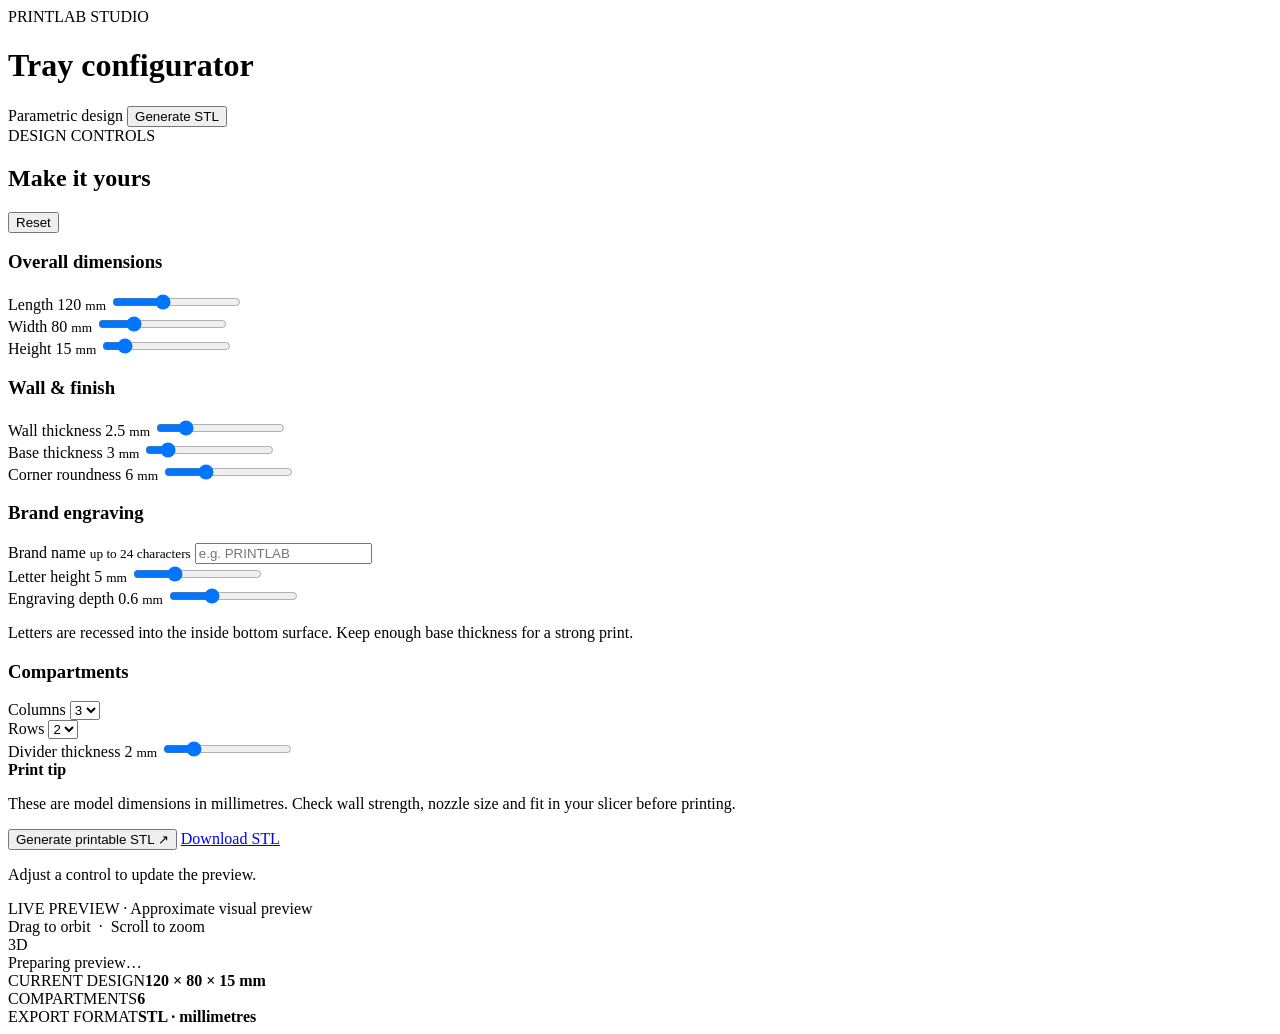
==== printlab-configurator/templates/index.html @ 7d2defe4 "pushing 14 nov work" ====
<!doctype html>
<html lang="en">
<head>
  <meta charset="utf-8">
  <meta name="viewport" content="width=device-width, initial-scale=1">
  <title>PrintLab Studio — Tray Configurator</title>
  <link rel="stylesheet" href="/static/style.css">
  <script type="importmap">
    {
      "imports": {
        "three": "https://cdn.jsdelivr.net/npm/three@0.170.0/build/three.module.js",
        "three/addons/": "https://cdn.jsdelivr.net/npm/three@0.170.0/examples/jsm/"
      }
    }
  </script>
</head>
<body>
  <header class="topbar">
    <div>
      <div class="eyebrow">PRINTLAB STUDIO</div>
      <h1>Tray configurator</h1>
    </div>
    <div class="top-actions">
      <span class="status"><i></i> Parametric design</span>
      <button id="generateTop" class="primary">Generate STL</button>
    </div>
  </header>

  <main class="layout">
    <aside class="panel controls">
      <div class="panel-heading">
        <div><div class="eyebrow">DESIGN CONTROLS</div><h2>Make it yours</h2></div>
        <button id="reset" class="text-button">Reset</button>
      </div>

      <section class="control-section">
        <h3>Overall dimensions</h3>
        <div class="field">
          <label for="length">Length <output id="lengthOut">120</output> <small>mm</small></label>
          <input id="length" type="range" min="40" max="250" step="1" value="120">
        </div>
        <div class="field">
          <label for="width">Width <output id="widthOut">80</output> <small>mm</small></label>
          <input id="width" type="range" min="40" max="200" step="1" value="80">
        </div>
        <div class="field">
          <label for="height">Height <output id="heightOut">15</output> <small>mm</small></label>
          <input id="height" type="range" min="8" max="60" step="1" value="15">
        </div>
      </section>

      <section class="control-section">
        <h3>Wall & finish</h3>
        <div class="field">
          <label for="wall">Wall thickness <output id="wallOut">2.5</output> <small>mm</small></label>
          <input id="wall" type="range" min="1.2" max="8" step="0.1" value="2.5">
        </div>
        <div class="field">
          <label for="base">Base thickness <output id="baseOut">3</output> <small>mm</small></label>
          <input id="base" type="range" min="1.2" max="15" step="0.1" value="3">
        </div>
        <div class="field">
          <label for="radius">Corner roundness <output id="radiusOut">6</output> <small>mm</small></label>
          <input id="radius" type="range" min="0" max="20" step="0.5" value="6">
        </div>
      </section>

      <section class="control-section">
        <h3>Brand engraving</h3>
        <div class="field">
          <label for="brandText">Brand name <small>up to 24 characters</small></label>
          <input id="brandText" type="text" maxlength="24" placeholder="e.g. PRINTLAB"
                 autocomplete="off" spellcheck="false">
        </div>
        <div class="field">
          <label for="engravingSize">Letter height <output id="engravingSizeOut">5</output> <small>mm</small></label>
          <input id="engravingSize" type="range" min="2" max="12" step="0.5" value="5">
        </div>
        <div class="field">
          <label for="engravingDepth">Engraving depth <output id="engravingDepthOut">0.6</output> <small>mm</small></label>
          <input id="engravingDepth" type="range" min="0.2" max="1.5" step="0.1" value="0.6">
        </div>
        <p class="field-hint">Letters are recessed into the inside bottom surface. Keep enough base thickness for a strong print.</p>
      </section>

      <section class="control-section">
        <h3>Compartments</h3>
        <div class="select-grid">
          <div class="field">
            <label for="columns">Columns</label>
            <select id="columns">
              <option>1</option><option>2</option><option selected>3</option>
              <option>4</option><option>5</option><option>6</option>
            </select>
          </div>
          <div class="field">
            <label for="rows">Rows</label>
            <select id="rows">
              <option>1</option><option selected>2</option><option>3</option>
              <option>4</option><option>5</option><option>6</option>
            </select>
          </div>
        </div>
        <div class="field">
          <label for="divider">Divider thickness <output id="dividerOut">2</output> <small>mm</small></label>
          <input id="divider" type="range" min="1" max="6" step="0.1" value="2">
        </div>
      </section>

      <div class="note">
        <strong>Print tip</strong>
        <p>These are model dimensions in millimetres. Check wall strength, nozzle size and fit in your slicer before printing.</p>
      </div>
      <button id="generate" class="primary full">Generate printable STL <span>↗</span></button>
      <a id="download" class="download disabled" href="#" aria-disabled="true">Download STL</a>
      <p id="message" class="message" role="status">Adjust a control to update the preview.</p>
    </aside>

    <section class="workspace">
      <div class="canvas-toolbar">
        <div><span class="live-dot"></span> LIVE PREVIEW <span class="subtle">· Approximate visual preview</span></div>
        <div class="view-hint">Drag to orbit&nbsp; · &nbsp;Scroll to zoom</div>
      </div>
      <div id="viewport">
        <div class="axis-label">3D</div>
        <div class="loading" id="loading">Preparing preview…</div>
      </div>
      <div class="bottom-bar">
        <div><span class="eyebrow">CURRENT DESIGN</span><strong id="summary">120 × 80 × 15 mm</strong></div>
        <div><span class="eyebrow">COMPARTMENTS</span><strong id="compartmentCount">6</strong></div>
        <div><span class="eyebrow">EXPORT FORMAT</span><strong>STL · millimetres</strong></div>
      </div>
    </section>
  </main>
  <script type="module" src="/static/app.js"></script>
</body>
</html>
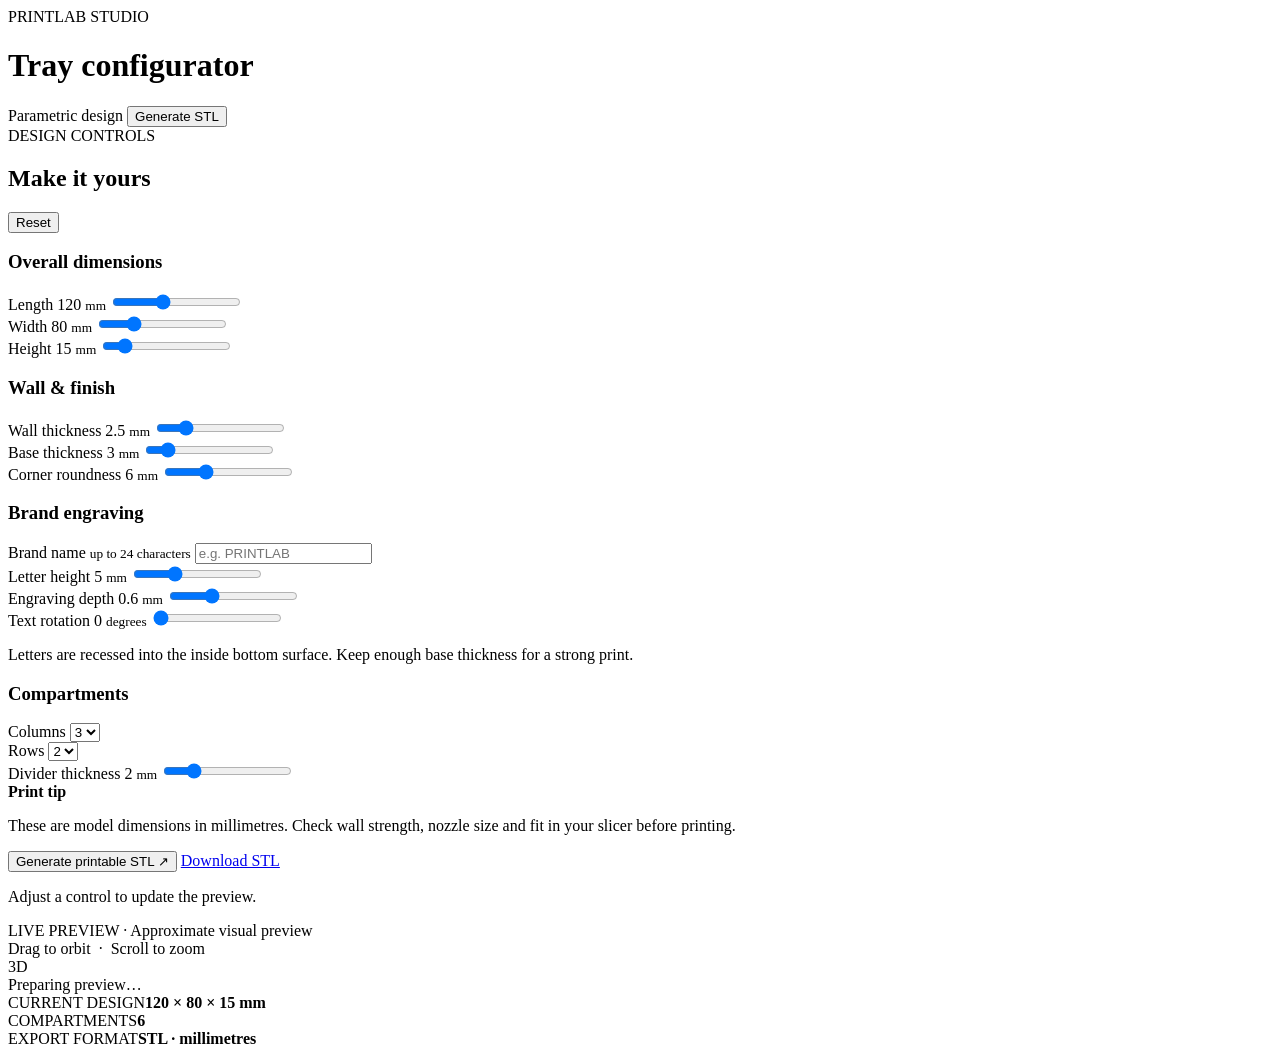
==== commit e1c2a25e: "rotation feature" ====
--- a/printlab-configurator/templates/index.html
+++ b/printlab-configurator/templates/index.html
@@ -1,5 +1,6 @@
 <!doctype html>
 <html lang="en">
+
 <head>
   <meta charset="utf-8">
   <meta name="viewport" content="width=device-width, initial-scale=1">
@@ -14,6 +15,7 @@
     }
   </script>
 </head>
+
 <body>
   <header class="topbar">
     <div>
@@ -29,7 +31,10 @@
   <main class="layout">
     <aside class="panel controls">
       <div class="panel-heading">
-        <div><div class="eyebrow">DESIGN CONTROLS</div><h2>Make it yours</h2></div>
+        <div>
+          <div class="eyebrow">DESIGN CONTROLS</div>
+          <h2>Make it yours</h2>
+        </div>
         <button id="reset" class="text-button">Reset</button>
       </div>
 
@@ -65,23 +70,40 @@
         </div>
       </section>
 
+
       <section class="control-section">
         <h3>Brand engraving</h3>
+
         <div class="field">
           <label for="brandText">Brand name <small>up to 24 characters</small></label>
-          <input id="brandText" type="text" maxlength="24" placeholder="e.g. PRINTLAB"
-                 autocomplete="off" spellcheck="false">
+          <input id="brandText" type="text" maxlength="24" placeholder="e.g. PRINTLAB" autocomplete="off"
+            spellcheck="false">
         </div>
+
         <div class="field">
           <label for="engravingSize">Letter height <output id="engravingSizeOut">5</output> <small>mm</small></label>
           <input id="engravingSize" type="range" min="2" max="12" step="0.5" value="5">
         </div>
+
         <div class="field">
-          <label for="engravingDepth">Engraving depth <output id="engravingDepthOut">0.6</output> <small>mm</small></label>
+          <label for="engravingDepth">Engraving depth <output id="engravingDepthOut">0.6</output>
+            <small>mm</small></label>
           <input id="engravingDepth" type="range" min="0.2" max="1.5" step="0.1" value="0.6">
         </div>
-        <p class="field-hint">Letters are recessed into the inside bottom surface. Keep enough base thickness for a strong print.</p>
+
+        <div class="field">
+          <label for="engravingRotation">
+            Text rotation <output id="engravingRotationOut">0</output>
+            <small>degrees</small>
+          </label>
+          <input id="engravingRotation" type="range" min="0" max="360" step="1" value="0">
+        </div>
+
+        <p class="field-hint">
+          Letters are recessed into the inside bottom surface. Keep enough base thickness for a strong print.
+        </p>
       </section>
+
 
       <section class="control-section">
         <h3>Compartments</h3>
@@ -89,15 +111,23 @@
           <div class="field">
             <label for="columns">Columns</label>
             <select id="columns">
-              <option>1</option><option>2</option><option selected>3</option>
-              <option>4</option><option>5</option><option>6</option>
+              <option>1</option>
+              <option>2</option>
+              <option selected>3</option>
+              <option>4</option>
+              <option>5</option>
+              <option>6</option>
             </select>
           </div>
           <div class="field">
             <label for="rows">Rows</label>
             <select id="rows">
-              <option>1</option><option selected>2</option><option>3</option>
-              <option>4</option><option>5</option><option>6</option>
+              <option>1</option>
+              <option selected>2</option>
+              <option>3</option>
+              <option>4</option>
+              <option>5</option>
+              <option>6</option>
             </select>
           </div>
         </div>
@@ -109,7 +139,8 @@
 
       <div class="note">
         <strong>Print tip</strong>
-        <p>These are model dimensions in millimetres. Check wall strength, nozzle size and fit in your slicer before printing.</p>
+        <p>These are model dimensions in millimetres. Check wall strength, nozzle size and fit in your slicer before
+          printing.</p>
       </div>
       <button id="generate" class="primary full">Generate printable STL <span>↗</span></button>
       <a id="download" class="download disabled" href="#" aria-disabled="true">Download STL</a>
@@ -134,4 +165,5 @@
   </main>
   <script type="module" src="/static/app.js"></script>
 </body>
-</html>
+
+</html>
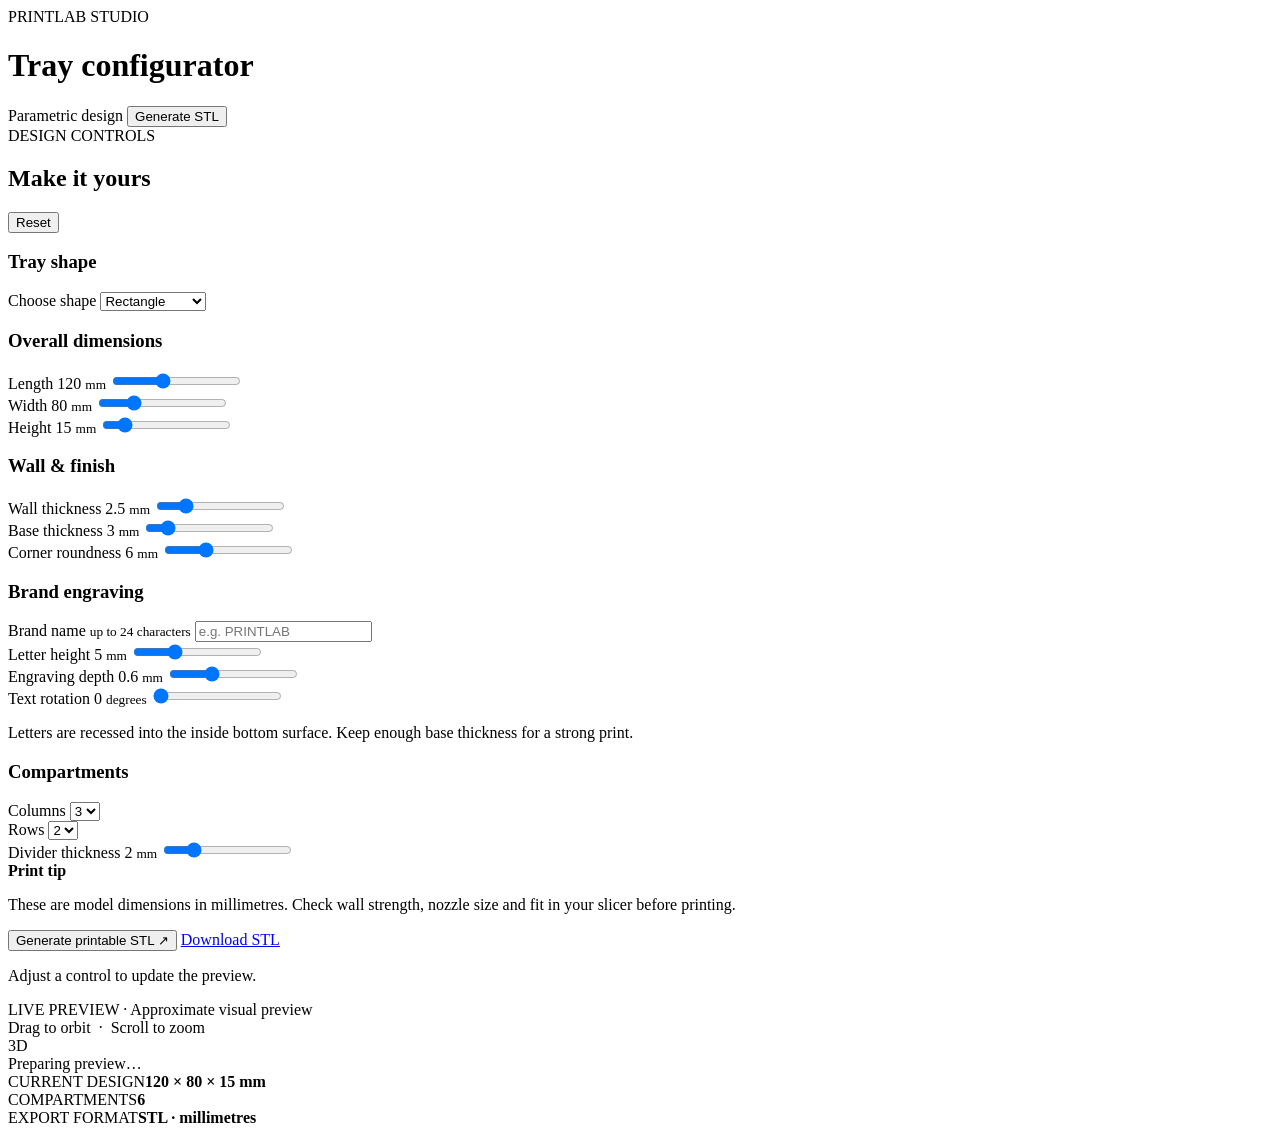
==== commit 120ec54e: "pushing bubble tray feature" ====
--- a/printlab-configurator/templates/index.html
+++ b/printlab-configurator/templates/index.html
@@ -37,6 +37,26 @@
         </div>
         <button id="reset" class="text-button">Reset</button>
       </div>
+
+      <section class="control-section">
+        <h3>Tray shape</h3>
+        <div class="field">
+          <label for="trayShape">Choose shape</label>
+          <select id="trayShape">
+            <option value="rectangle" selected>Rectangle</option>
+            <option value="circle">Circle</option>
+            <option value="bubble">Bubble border</option>
+          </select>
+        </div>
+
+        <div class="field" id="diameterField" hidden>
+          <label for="diameter">
+            Diameter <output id="diameterOut">120</output>
+            <small>mm</small>
+          </label>
+          <input id="diameter" type="range" min="40" max="250" step="1" value="120">
+        </div>
+      </section>
 
       <section class="control-section">
         <h3>Overall dimensions</h3>
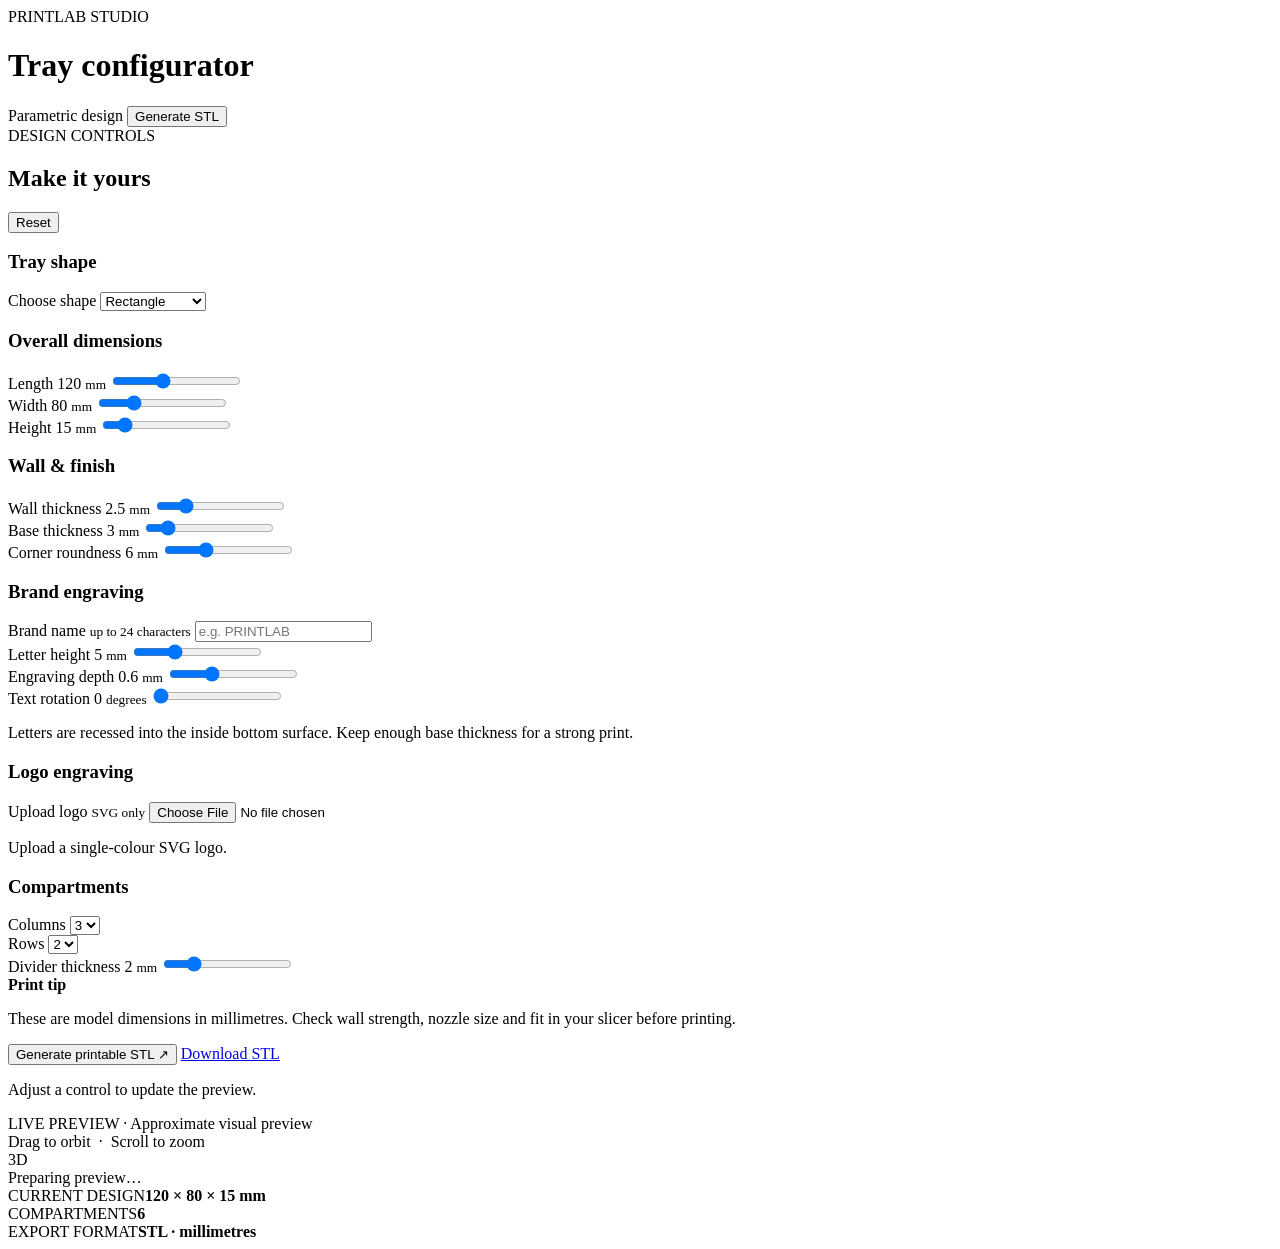
==== commit 6f8fbbc7: "logo preview and engraving feature" ====
--- a/printlab-configurator/templates/index.html
+++ b/printlab-configurator/templates/index.html
@@ -126,6 +126,68 @@
 
 
       <section class="control-section">
+        <section class="control-section">
+          <h3>Logo engraving</h3>
+
+          <div class="field">
+            <label for="logoFile">Upload logo <small>SVG only</small></label>
+            <input type="file" id="logoFile" accept=".svg,image/svg+xml">
+            <p class="field-hint" id="logoStatus">
+              Upload a single-colour SVG logo.
+            </p>
+          </div>
+
+          <div id="logoControls" hidden>
+            <div class="field">
+              <label for="logoWidth">
+                Logo width <output id="logoWidthOut">25</output>
+                <small>mm</small>
+              </label>
+              <input type="range" id="logoWidth" min="5" max="60" step="1" value="25">
+            </div>
+
+            <div class="field">
+              <label for="logoX">
+                Horizontal position <output id="logoXOut">0</output>
+                <small>mm</small>
+              </label>
+              <input type="range" id="logoX" min="-100" max="100" step="1" value="0">
+            </div>
+
+            <div class="field">
+              <label for="logoY">
+                Vertical position <output id="logoYOut">0</output>
+                <small>mm</small>
+              </label>
+              <input type="range" id="logoY" min="-100" max="100" step="1" value="0">
+            </div>
+
+            <div class="field">
+              <label for="logoRotation">
+                Logo rotation <output id="logoRotationOut">0</output>
+                <small>degrees</small>
+              </label>
+              <input type="range" id="logoRotation" min="0" max="360" step="1" value="0">
+            </div>
+
+            <div class="field">
+              <label for="logoDepth">
+                Engraving depth <output id="logoDepthOut">0.6</output>
+                <small>mm</small>
+              </label>
+              <input type="range" id="logoDepth" min="0.2" max="1.5" step="0.1" value="0.6">
+            </div>
+
+            <button type="button" id="removeLogo" class="text-button">
+              Remove logo
+            </button>
+
+            <p class="field-hint">
+              Logo dimensions retain their original aspect ratio.
+              Position and depth settings will be used for STL engraving.
+            </p>
+          </div>
+        </section>
         <h3>Compartments</h3>
         <div class="select-grid">
           <div class="field">
